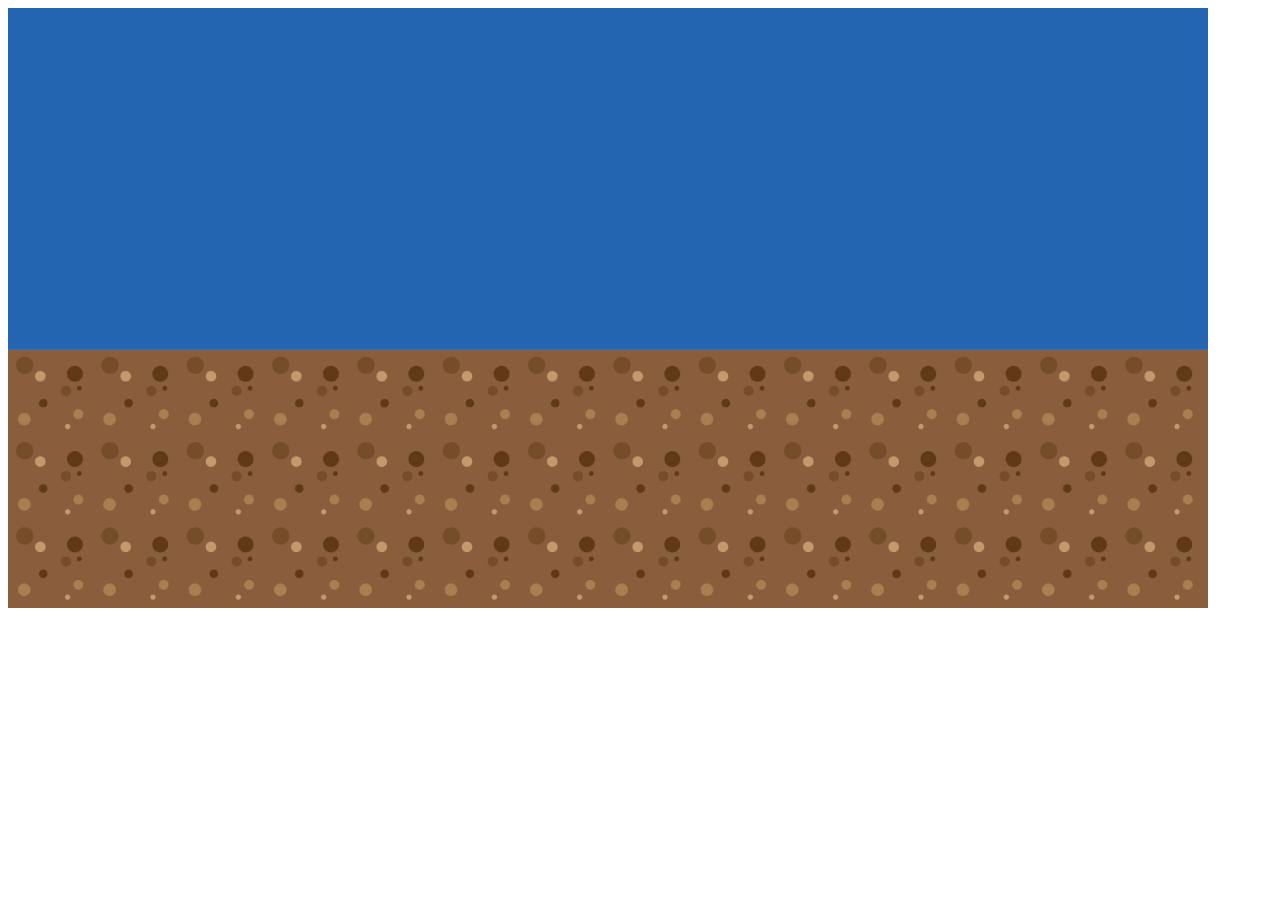
==== index2.html @ f0c41323 "Basic Map creation with canvas and sprite" ====
<!DOCTYPE html>
<html>
  <head>
    <meta charset="utf-8">
    <title>Game</title>
    <script type="text/javascript" src="./js/src/model/Map.js"></script>
    <script type="text/javascript" src="./js/src/model/Lvl1.js"></script>
    <script type="text/javascript" src="./js/src/model/Player.js"></script>
  </head>
  <body>

  <canvas width="1200px" height="600px"></canvas>
  <script>

  var sprite = new Image();
  sprite.src = './img/Platfor_Tiles_Free.png'

  var player = new Player();


  var map = new Lvl1();

  var canvas = document.querySelector("canvas");
  var context = canvas.getContext("2d");

  var scale = 3;
  var image, width, height;
//context.drawImage(sprite, 774, 1093, 256, 256, 0, 0,   100, 100);
sprite.onload = function() {
    paintMap()
  }

  function paintMap(){
    for (var c = 0; c < map.tiles.length; c++) {
      console.log(c);
      for (var r = 0; r < map.tiles[c].length; r++) {
          console.log(map.tiles[c].length);
          switch (map.tiles[c][r]) {
            case 00:
             image = map.atlas.TextureAtlas.SubTexture[0];
             width = image['-width'] / scale;
             height = image['-height'] / scale;
            context.drawImage(sprite, image['-x'], image['-y'], image['-width'], image['-height'],
               width*r, height*c,   width, height);
            break;
            case 02:
             image = map.atlas.TextureAtlas.SubTexture[1];
             width = image['-width'] / scale;
             height = image['-height'] / scale;
            context.drawImage(sprite, image['-x'], image['-y'], image['-width'], image['-height'],
               width*c, height,   width, height);
            break;
            case 03:
             image = map.atlas.TextureAtlas.SubTexture[2];
             width = image['-width'] / scale;
             height = image['-height'] / scale;
            context.drawImage(sprite, image['-x'], image['-y'], image['-width'], image['-height'],
               width*c, height*r,   width, height);
            break;

            case 34:
             image = map.atlas.TextureAtlas.SubTexture[33];
             width = image['-width'] / scale;
             height = image['-height'] / scale;
            context.drawImage(sprite, image['-x'], image['-y'], image['-width'], image['-height'],
               width*r, height*c,   width, height);
            break;

            case 35:
             image = map.atlas.TextureAtlas.SubTexture[34];
             width = image['-width'] / scale;
             height = image['-height'] / scale;
            context.drawImage(sprite, image['-x'], image['-y'], image['-width'], image['-height'],
               width*c, height*r,   width, height);
            break;

          }
        }
      }
  }


  </script>
  </body>
</html>
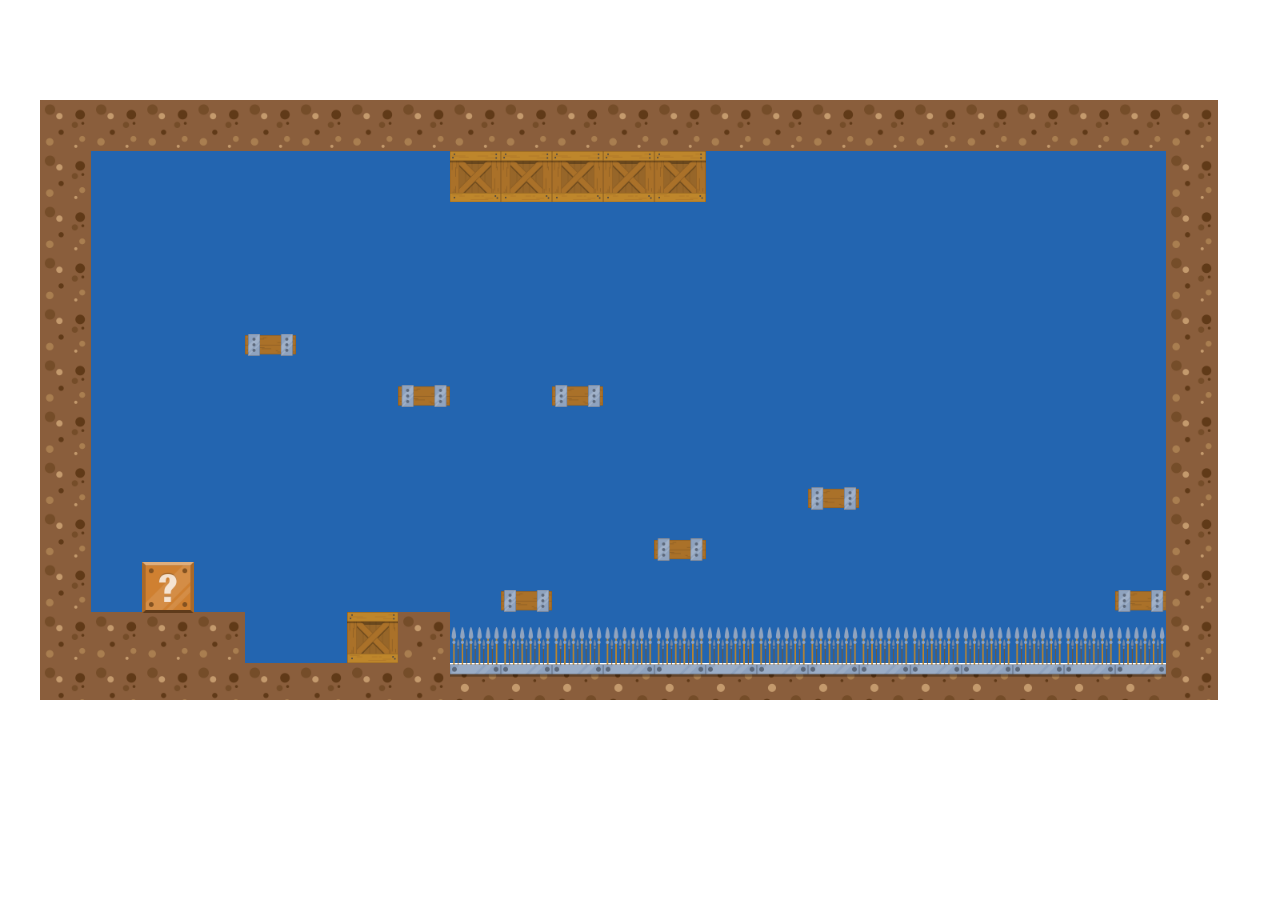
==== commit c3ef7c23: "Spikes working" ====
--- a/index2.html
+++ b/index2.html
@@ -3,83 +3,26 @@
   <head>
     <meta charset="utf-8">
     <title>Game</title>
+
     <script type="text/javascript" src="./js/src/model/Map.js"></script>
     <script type="text/javascript" src="./js/src/model/Lvl1.js"></script>
     <script type="text/javascript" src="./js/src/model/Player.js"></script>
+    <script type="text/javascript" src="./js/src/model/obstacles/Box.js"></script>
+    <script type="text/javascript" src="./js/src/model/obstacles/Ground.js"></script>
+    <script type="text/javascript" src="./js/src/model/obstacles/Spikes.js"></script>
+    <script type="text/javascript" src="./js/src/model/obstacles/Platform.js"></script>
+    <script type="text/javascript" src="./js/src/model/Game.js"></script>
+    <script type="text/javascript" src="./js/src/view/main.js"></script>
+
+
+    <link rel="stylesheet" type="text/css" href="./css/main.css">
   </head>
   <body>
-
-  <canvas width="1200px" height="600px"></canvas>
+  <div class="container">
+    <canvas></canvas>
+  </div>
   <script>
-
-  var sprite = new Image();
-  sprite.src = './img/Platfor_Tiles_Free.png'
-
-  var player = new Player();
-
-
-  var map = new Lvl1();
-
-  var canvas = document.querySelector("canvas");
-  var context = canvas.getContext("2d");
-
-  var scale = 3;
-  var image, width, height;
-//context.drawImage(sprite, 774, 1093, 256, 256, 0, 0,   100, 100);
-sprite.onload = function() {
-    paintMap()
-  }
-
-  function paintMap(){
-    for (var c = 0; c < map.tiles.length; c++) {
-      console.log(c);
-      for (var r = 0; r < map.tiles[c].length; r++) {
-          console.log(map.tiles[c].length);
-          switch (map.tiles[c][r]) {
-            case 00:
-             image = map.atlas.TextureAtlas.SubTexture[0];
-             width = image['-width'] / scale;
-             height = image['-height'] / scale;
-            context.drawImage(sprite, image['-x'], image['-y'], image['-width'], image['-height'],
-               width*r, height*c,   width, height);
-            break;
-            case 02:
-             image = map.atlas.TextureAtlas.SubTexture[1];
-             width = image['-width'] / scale;
-             height = image['-height'] / scale;
-            context.drawImage(sprite, image['-x'], image['-y'], image['-width'], image['-height'],
-               width*c, height,   width, height);
-            break;
-            case 03:
-             image = map.atlas.TextureAtlas.SubTexture[2];
-             width = image['-width'] / scale;
-             height = image['-height'] / scale;
-            context.drawImage(sprite, image['-x'], image['-y'], image['-width'], image['-height'],
-               width*c, height*r,   width, height);
-            break;
-
-            case 34:
-             image = map.atlas.TextureAtlas.SubTexture[33];
-             width = image['-width'] / scale;
-             height = image['-height'] / scale;
-            context.drawImage(sprite, image['-x'], image['-y'], image['-width'], image['-height'],
-               width*r, height*c,   width, height);
-            break;
-
-            case 35:
-             image = map.atlas.TextureAtlas.SubTexture[34];
-             width = image['-width'] / scale;
-             height = image['-height'] / scale;
-            context.drawImage(sprite, image['-x'], image['-y'], image['-width'], image['-height'],
-               width*c, height*r,   width, height);
-            break;
-
-          }
-        }
-      }
-  }
-
-
+  
   </script>
   </body>
 </html>
--- a/css/main.css
+++ b/css/main.css
@@ -0,0 +1,7 @@
+canvas {
+    padding: 0;
+    margin: auto;
+    display: block;
+    margin-top: 100px;
+
+}
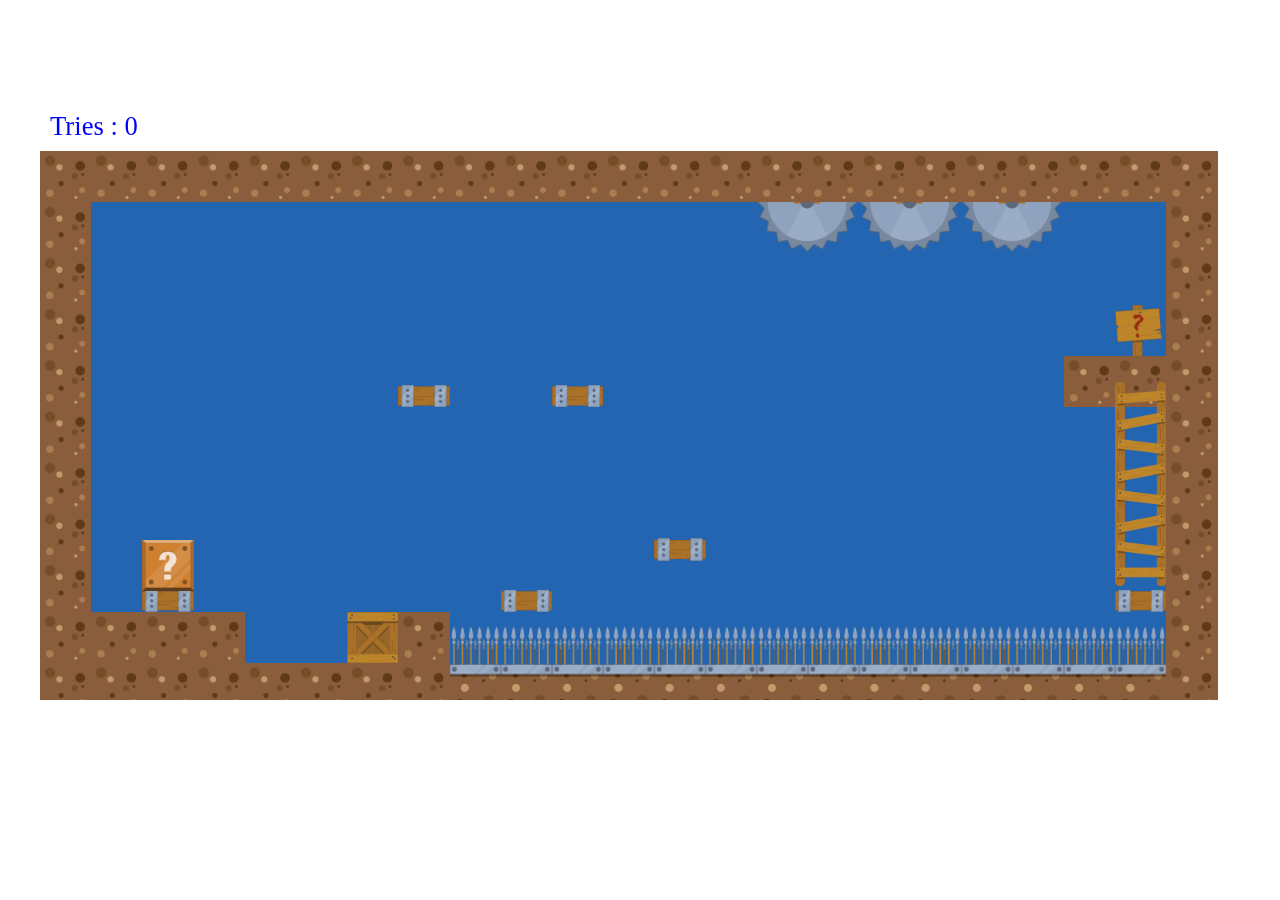
==== commit 0deb2527: "Pause Working" ====
--- a/index2.html
+++ b/index2.html
@@ -7,6 +7,7 @@
     <script type="text/javascript" src="./js/src/model/Map.js"></script>
     <script type="text/javascript" src="./js/src/model/Lvl1.js"></script>
     <script type="text/javascript" src="./js/src/model/Player.js"></script>
+    <script type="text/javascript" src="./js/src/model/obstacles/Obstacle.js"></script>
     <script type="text/javascript" src="./js/src/model/obstacles/Box.js"></script>
     <script type="text/javascript" src="./js/src/model/obstacles/Ground.js"></script>
     <script type="text/javascript" src="./js/src/model/obstacles/Spikes.js"></script>
@@ -22,7 +23,7 @@
     <canvas></canvas>
   </div>
   <script>
-  
+
   </script>
   </body>
 </html>
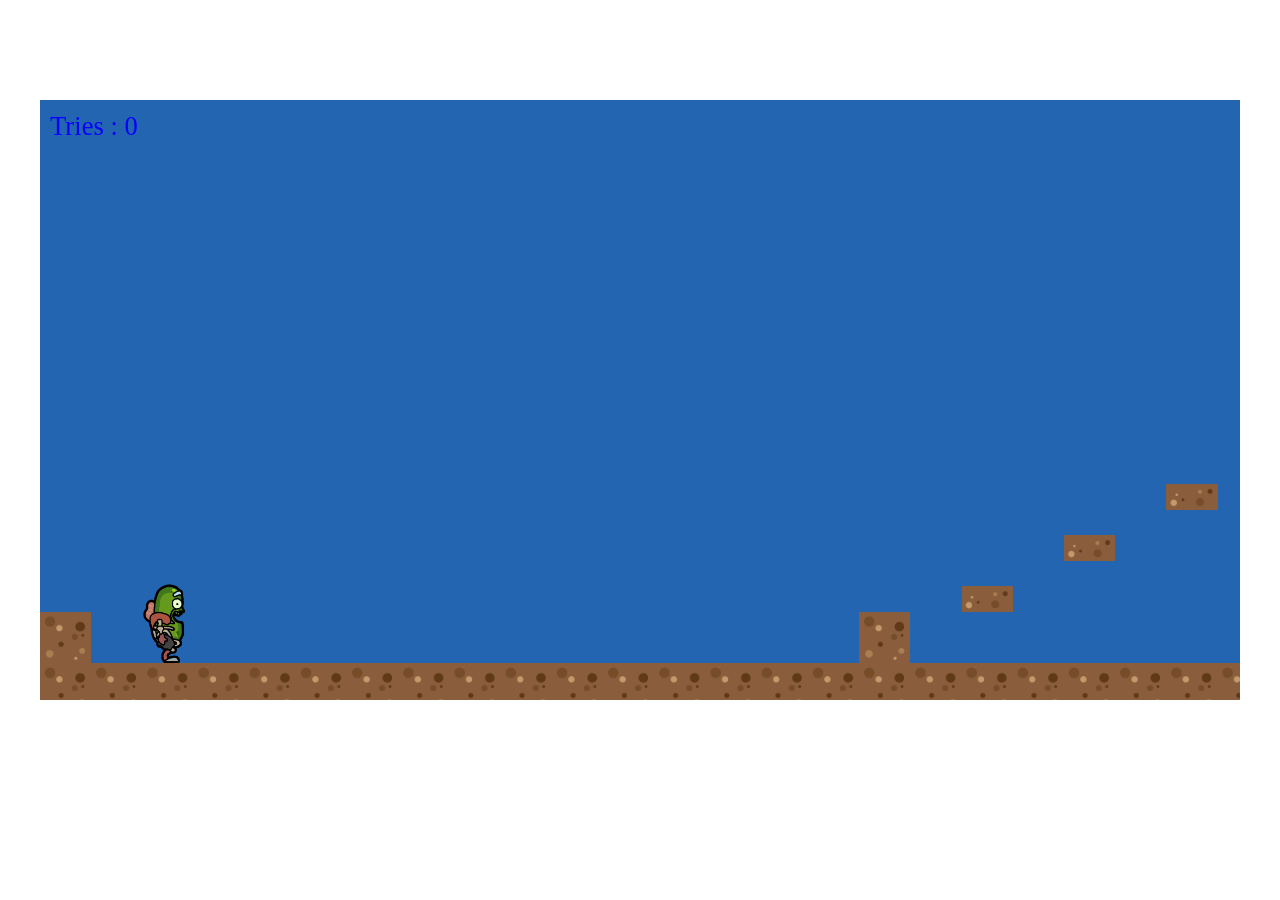
==== commit b8bf301c: "Added new lvl with translate cam and PICKLE RICK" ====
--- a/index2.html
+++ b/index2.html
@@ -5,7 +5,8 @@
     <title>Game</title>
 
     <script type="text/javascript" src="./js/src/model/Map.js"></script>
-    <script type="text/javascript" src="./js/src/model/Lvl1.js"></script>
+    <script type="text/javascript" src="./js/src/model/maps/Lvl1.js"></script>
+    <script type="text/javascript" src="./js/src/model/maps/Lvl2.js"></script>
     <script type="text/javascript" src="./js/src/model/Player.js"></script>
     <script type="text/javascript" src="./js/src/model/obstacles/Obstacle.js"></script>
     <script type="text/javascript" src="./js/src/model/obstacles/Box.js"></script>
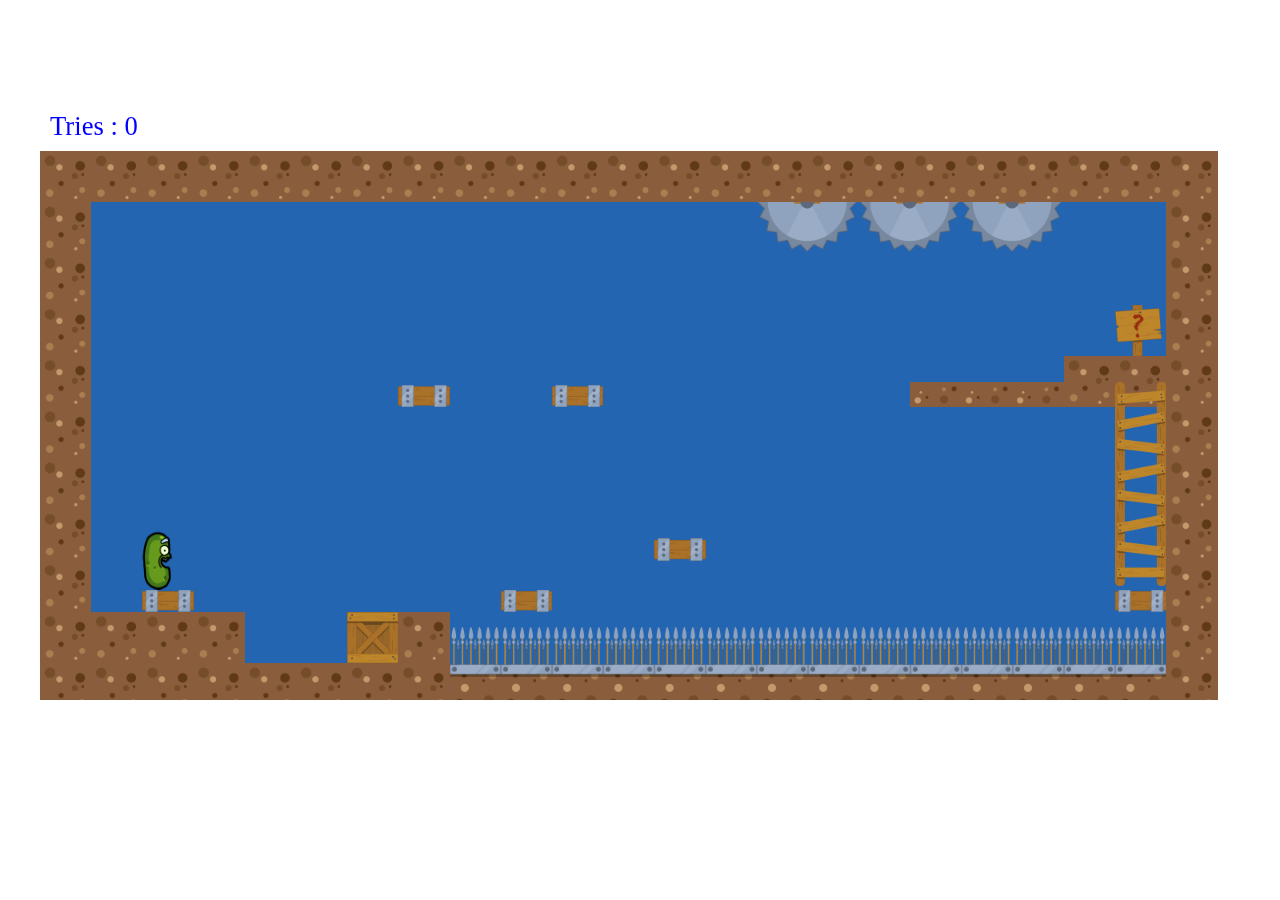
==== commit 6f3ebc29: "PickleRick Boss Fight, game sound and refactored new lvl convept" ====
--- a/index2.html
+++ b/index2.html
@@ -7,7 +7,9 @@
     <script type="text/javascript" src="./js/src/model/Map.js"></script>
     <script type="text/javascript" src="./js/src/model/maps/Lvl1.js"></script>
     <script type="text/javascript" src="./js/src/model/maps/Lvl2.js"></script>
+    <script type="text/javascript" src="./js/src/model/Bullet.js"></script>
     <script type="text/javascript" src="./js/src/model/Player.js"></script>
+    <script type="text/javascript" src="./js/src/model/RatBoss.js"></script>
     <script type="text/javascript" src="./js/src/model/obstacles/Obstacle.js"></script>
     <script type="text/javascript" src="./js/src/model/obstacles/Box.js"></script>
     <script type="text/javascript" src="./js/src/model/obstacles/Ground.js"></script>
--- a/css/main.css
+++ b/css/main.css
@@ -5,3 +5,10 @@
     margin-top: 100px;
 
 }
+
+
+#message {
+  position:absolute;
+  top:150px;
+  left:100px;
+}
